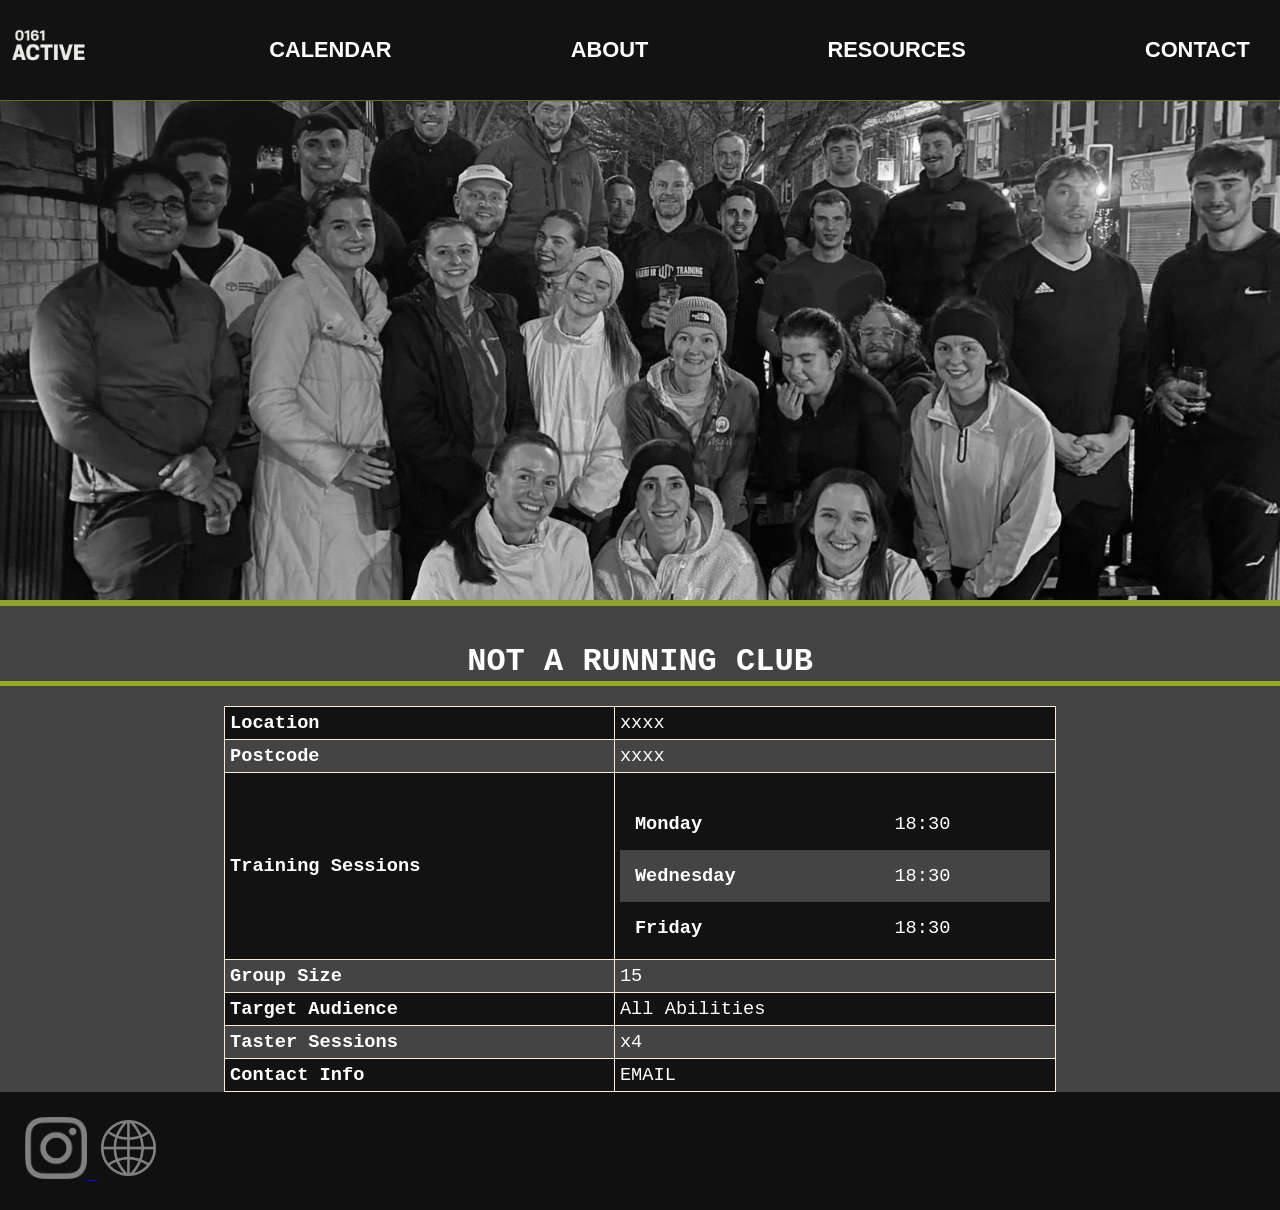
==== NotARunningClub.html @ 05b7ef74 "remove folder" ====
<!DOCTYPE html>
<html lang="en">
<head>
    <meta charset="UTF-8">
    <meta name="Sports Page" content="Community Sports Database of Manchester UK Region">
    <title>Not A Running Club</title>
    <link rel="stylesheet" href="0161_Profiles.css">
</head>

<body> 

      <nav class="navbar"> 
        <div class="nav-flex-container">
         <section>
            <a href="0161_Page.html" >
            <img src="0161 Active_Logo_Transparent.png" alt="Company Logo">
            </a>
        </section> 
        <section>
            <a class="navlink" href="calendar.html">
                <h3 class="hover-underline">CALENDAR</h3>
            </a>
        </section> 
        <section>
            <a class="navlink" href="about.html">
                <h3 class="hover-underline">ABOUT</h3>
            </a>
        </section>
        <section>
            <a class="navlink" href="resources.html">
                <h3 class="hover-underline">RESOURCES</h3>
            </a>
        </section>
        <section>
            <a class="navlink" href="contact.html">
                <h3 class="hover-underline">CONTACT</h3>
            </a>
        </section>
        </div>
    </nav>

    
<aside> 
        <img class="profile-image" src="NotARunningClub.jpeg" alt="group of smiling people"> </img>
</aside>


<header class="text"> 
        <h1>NOT A RUNNING CLUB</h1>
</header>
    
<main> 

<div class="break"> </div>

<table> 
    <tr> 
            <th>Location</th>
            <td>xxxx</td>
    </tr>

    <tr> 
            <th>Postcode</th>
            <td>xxxx</td>
    </tr>

    <tr> 
        <th>Training Sessions</th>
        <td> 
            <table class="nested-table">
                <tr> 
                    <th> Monday</th>
                    <td> 18:30</td>
                </tr>

                <tr> 
                    <th> Wednesday</th>
                    <td> 18:30</td>
                </tr>

                <tr> 
                    <th> Friday</th>
                    <td> 18:30</td>
                </tr>
            </table>
        </td>
    </tr>

    <tr> 
            <th>Group Size</th>
            <td> 15</td>
    </tr>
    
    <tr> 
            <th> Target Audience</th>
            <td>All Abilities</td>
    </tr>

    <tr> 
            <th> Taster Sessions</th>
            <td>x4</td>
    </tr>

    <tr> 
            <th>Contact Info</th>
            <td>EMAIL</td>
    </tr>

</table>
<!--   <h3> Location </h3>
        <p> Co-op Local, Burton Road, West Didsbury</p>

         <h3> Location </h3>
        <p> Co-op Local, Burton Road, West Didsbury</p>

         <h3> Location </h3>
        <p> Co-op Local, Burton Road, West Didsbury</p>

         <h3> Location </h3>
        <p> Co-op Local, Burton Road, West Didsbury</p>

     -->
</main>

<footer>
       <a href="https://www.instagram.com/notarunningclub/" target="_blank">    
        <img class="footerimage" src="Instagram_Glyph_Black.png" alt="Instagram Logo">
        </a>

        <a href="https://notarunning.club/pages/about" target="_blank">    
        <img class="footerimage" src="internet.png" alt="WWW.">
        </a>
</footer>



</body>
---- 0161_Profiles.css ----
html{
  --black:rgb(17, 18, 17);
  --cb: cubic-bezier(0.22,1,0.36,1);
  --white:rgb(250, 236, 210);
  --grey: rgb(68, 68, 68);
  --green: rgba(223, 252, 58, 0.619);
}

nav {
  background-color: var(--green);
}

body{
    font-family: 'Courier New', Courier, monospace;
    font-size: 14pt;
    cursor: arrow;
    color: white;
    background-color: rgba(0, 0, 0, 0.938);
    margin: 0px;
    transition: opacity ease-in 0.2s;
}

header{    
     margin: 0px;
     margin-top: px;
     text-align: center;
  }

header h1 {
    margin-bottom: -15px;
}

nav div{
    background-color: var(--black);
    height: 2rem;
    border-bottom: 0.1rem outset rgba(223, 252, 58, 0.619);
    font-weight: 100;
    font-style: normal;
    font-family: Arial, Helvetica, sans-serif;
}

main{
     background-color: var(--grey);
}

/* WHITE LINE BETWEEN PHOTO GALLERY ROWS */
main div {
   border-bottom: 0.35rem outset rgb(221, 255, 53);
}

aside{
  background-color: rgba(223, 252, 58, 0.619);
  /* background-color: #364156; */
  color: var(--black);
  height: flex;
}

footer{
     background-color: --black;
     margin: 20px;
     padding: 5px;
}

nav a {
  padding-right: 0px;
}

nav section {
  padding-right: 25px;
}

nav div img{
  width: 95px;
  object-fit: cover;
  object-position: center;
}
/* INDIVIDUAL NAV BAR TILES */
nav div h3{
 line-height: 3.5rem;
 padding-right: 5px;
}

table {
    
    border-collapse: collapse;
    width: 65%;
    margin-left: auto;
    margin-right: auto;
    margin-top: 20px;
}

td, th {
    border: 1px solid var(--white);
    text-align: left;
    padding: 5px;
}

tr:nth-child(even) {
    background-color: var(--grey)
}

tr:nth-child(odd) {
    background-color: var(--black)
}

/*  Table Within Table - a 'nested' table */
.nested-table {
    width: 100%;
    border-collapse: collapse;
    margin-left: auto;
    margin-right: auto;
}

table tr table td {
    border: 0px solid var(--white);
    text-align: left;
    padding: 15px;
}

table tr table th {
    border: 0px solid var(--white);
    text-align: left;
    padding: 15px;
}


.navlink {
  text-decoration: none;
  color: white;
}

.navlink:hover {
  color: rgba(239, 242, 54, 0.797);
}

.navbar {
 overflow: hidden; 
 position: fixed;
 top: 0;
 width: 100%;
 z-index: 1;
}

.flex-container {
    display: flex;
    justify-content: space-between;
    width: 100%;
    height: 100%; 
}

.nav-flex-container{
    display: flex;
    justify-content: space-between;
    width: 100%;
    height: 100%;    
}

.profile-image{
    object-fit: cover;
    filter: grayscale(1);
    width: 100%;
    height: 600px;
    position:sticky;
}

/* TESTING FOR IMAGE EFFECTS */


.gallery-image {
  opacity: 1;
  display: flex;
  height: 190px;
  width: 250px;
  transition: .5s ease;
  backface-visibility: hidden;
}

.gallery-image:hover{
  opacity: 0.3;
}

.break{
  flex-basis: 100%;
}

 /* UNDERLINE ANIMATION */
.hover-underline {
  display: inline-block;
  position: relative;
}

.hover-underline::after {
  content: '';
  position: absolute;
  width: 100%;
  transform: scaleX(0);
  height: .5px;
  bottom: .7rem;
  left: 0;
  background-color: var(--white);
  transform-origin: bottom left;
  transition: transform 0.4s ease-out;
}

.hover-underline:hover::after {
  transform: scaleX(1);
  transform-origin: bottom left;
}

/*  MAP DARK MODE */

.my-map {
  filter:
    grayscale(1);
  /* border: none; */
  border: 2px outset black;
  height: 80vh;
  width: 88%;  
}

.text {
  background-color: var(--grey);
  color: white;
  font-size: 16px;
  padding: 16px 10px;
}

.footerimage {
  width: 5%;
  padding: 0%;
  border: none;
  filter:contrast(0);
}

.hidden {
  display: none;
}
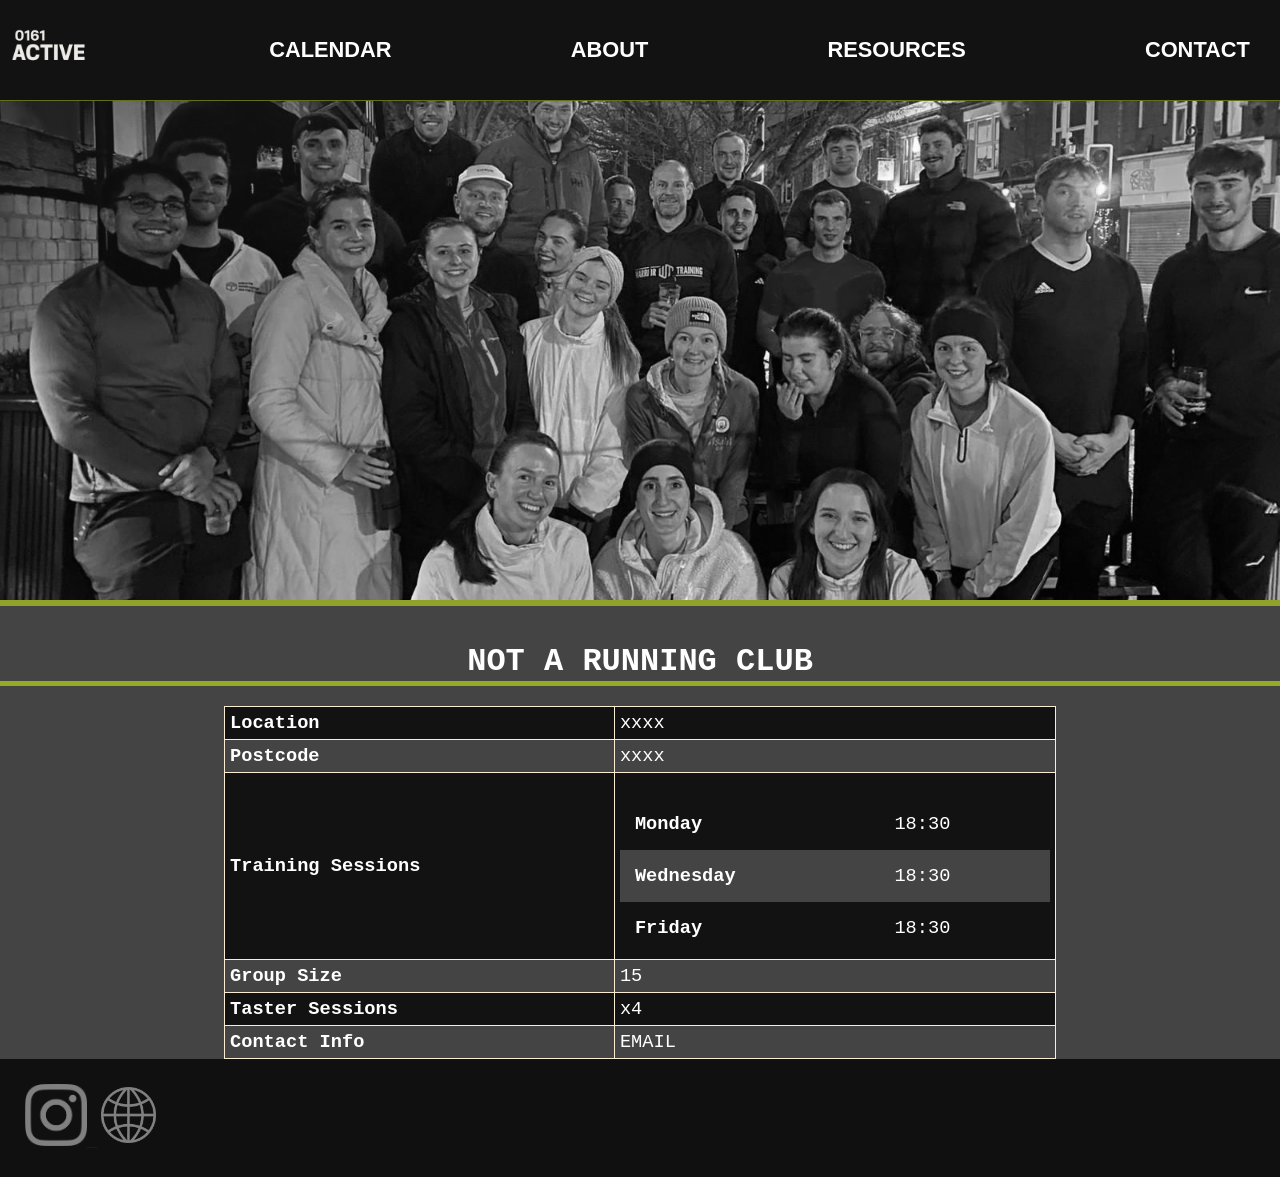
==== commit cfadf594: "12/02 Website Publish for MadLab" ====
--- a/NotARunningClub.html
+++ b/NotARunningClub.html
@@ -12,7 +12,7 @@
       <nav class="navbar"> 
         <div class="nav-flex-container">
          <section>
-            <a href="0161_Page.html" >
+            <a href="index.html" >
             <img src="0161 Active_Logo_Transparent.png" alt="Company Logo">
             </a>
         </section> 
@@ -90,11 +90,6 @@
             <th>Group Size</th>
             <td> 15</td>
     </tr>
-    
-    <tr> 
-            <th> Target Audience</th>
-            <td>All Abilities</td>
-    </tr>
 
     <tr> 
             <th> Taster Sessions</th>
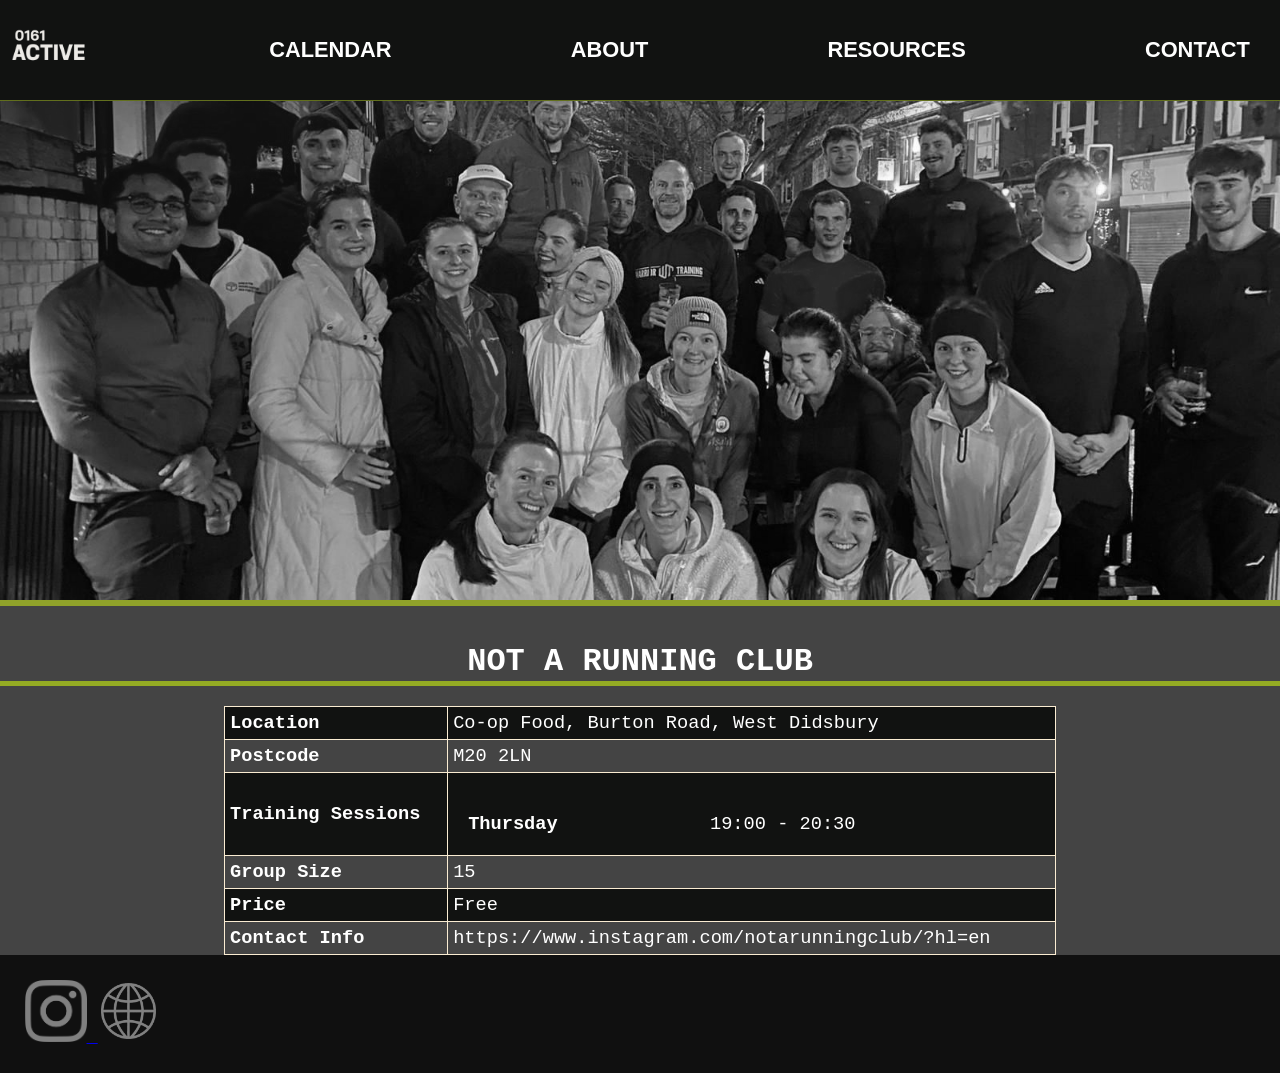
==== commit 79747f6c: "presenting to ASO as a ProofOfConcept" ====
--- a/NotARunningClub.html
+++ b/NotARunningClub.html
@@ -17,22 +17,22 @@
             </a>
         </section> 
         <section>
-            <a class="navlink" href="calendar.html">
+            <a class="navlink" href="index.html">
                 <h3 class="hover-underline">CALENDAR</h3>
             </a>
         </section> 
         <section>
-            <a class="navlink" href="about.html">
+            <a class="navlink" href="index.html">
                 <h3 class="hover-underline">ABOUT</h3>
             </a>
         </section>
         <section>
-            <a class="navlink" href="resources.html">
+            <a class="navlink" href="index.html">
                 <h3 class="hover-underline">RESOURCES</h3>
             </a>
         </section>
         <section>
-            <a class="navlink" href="contact.html">
+            <a class="navlink" href="index.html">
                 <h3 class="hover-underline">CONTACT</h3>
             </a>
         </section>
@@ -56,12 +56,12 @@
 <table> 
     <tr> 
             <th>Location</th>
-            <td>xxxx</td>
+            <td>Co-op Food, Burton Road, West Didsbury</td>
     </tr>
 
     <tr> 
             <th>Postcode</th>
-            <td>xxxx</td>
+            <td>M20 2LN</td>
     </tr>
 
     <tr> 
@@ -69,11 +69,11 @@
         <td> 
             <table class="nested-table">
                 <tr> 
-                    <th> Monday</th>
-                    <td> 18:30</td>
+                    <th> Thursday</th>
+                    <td> 19:00 - 20:30</td>
                 </tr>
 
-                <tr> 
+                <!-- <tr> 
                     <th> Wednesday</th>
                     <td> 18:30</td>
                 </tr>
@@ -81,7 +81,7 @@
                 <tr> 
                     <th> Friday</th>
                     <td> 18:30</td>
-                </tr>
+                </tr> -->
             </table>
         </td>
     </tr>
@@ -92,13 +92,13 @@
     </tr>
 
     <tr> 
-            <th> Taster Sessions</th>
-            <td>x4</td>
+            <th> Price</th>
+            <td>Free</td>
     </tr>
 
     <tr> 
             <th>Contact Info</th>
-            <td>EMAIL</td>
+            <td>https://www.instagram.com/notarunningclub/?hl=en</td>
     </tr>
 
 </table>
@@ -129,4 +129,5 @@
 
 
 
-</body>+</body>
+</html>
--- a/0161_Profiles.css
+++ b/0161_Profiles.css
@@ -42,6 +42,7 @@
 
 main{
      background-color: var(--grey);
+    
 }
 
 /* WHITE LINE BETWEEN PHOTO GALLERY ROWS */
@@ -88,6 +89,7 @@
     margin-left: auto;
     margin-right: auto;
     margin-top: 20px;
+    border-bottom: 10rem;
 }
 
 td, th {
